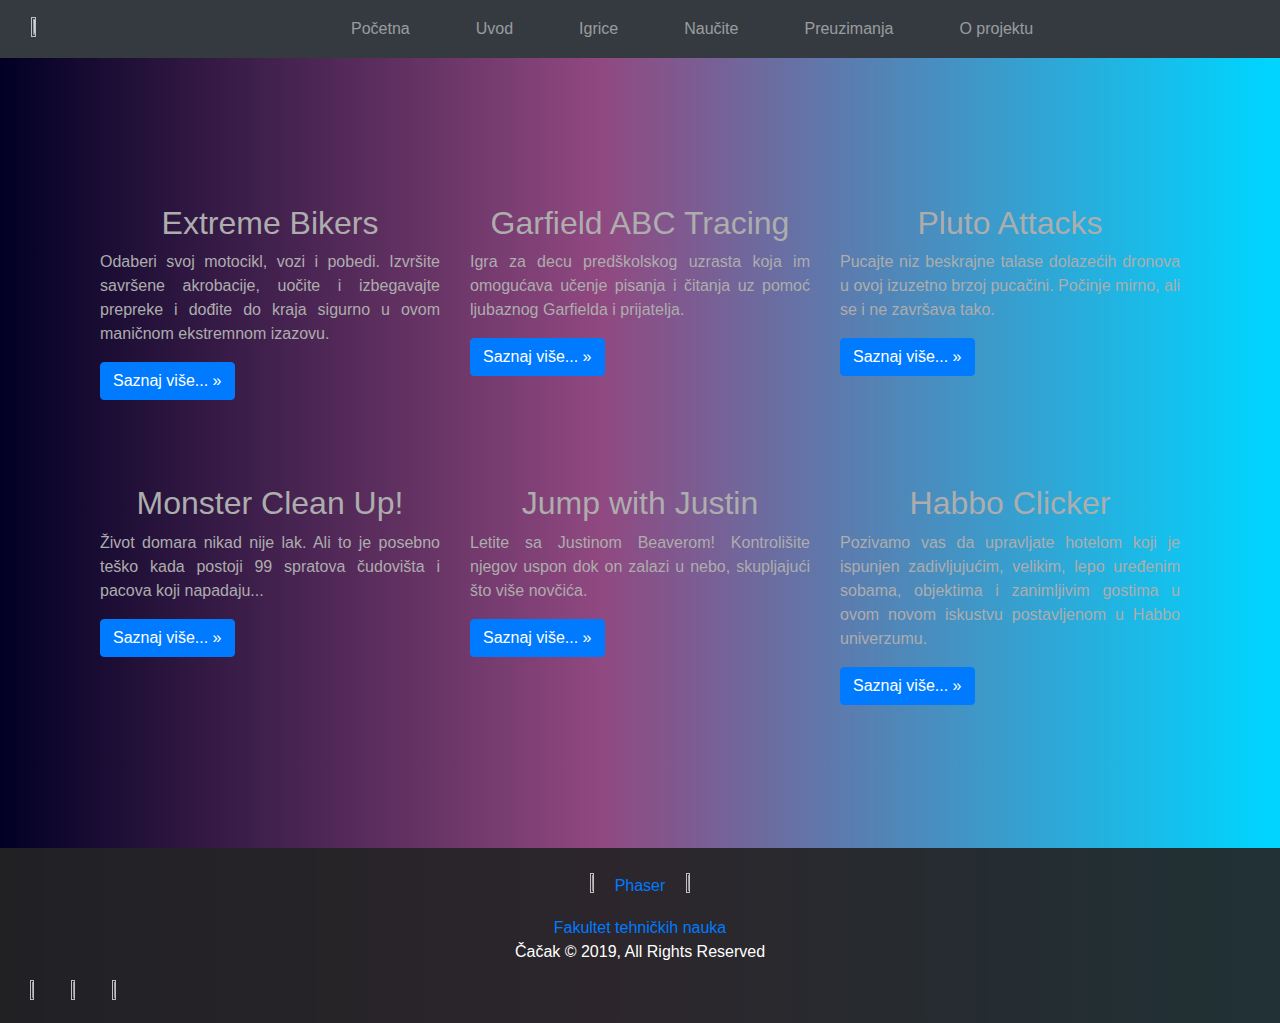
==== Igrice.html @ c7f11ecc "Add files via upload" ====
<!DOCTYPE html>
<html lang="en">

<head>
  <meta charset="UTF-8">
  <meta name="viewport" content="width=device-width, initial-scale=1.0">
  <meta http-equiv="X-UA-Compatible" content="ie=edge">
  <title>Igrice</title>
  <meta name="viewport" content="width=device-width, initial-scale=1">
  <link rel="stylesheet" type="text/css" media="screen" href="main.css">
  
  <!-- Latest compiled and minified CSS -->
  <link rel="stylesheet" href="https://maxcdn.bootstrapcdn.com/bootstrap/4.2.1/css/bootstrap.min.css">

  <!-- jQuery library -->
  <script src="https://ajax.googleapis.com/ajax/libs/jquery/3.3.1/jquery.min.js"></script>

  <!-- Popper JS -->
  <script src="https://cdnjs.cloudflare.com/ajax/libs/popper.js/1.14.6/umd/popper.min.js"></script>

  <!-- Latest compiled JavaScript -->
  <script src="https://maxcdn.bootstrapcdn.com/bootstrap/4.2.1/js/bootstrap.min.js"></script>
  <script src="main.js"></script>
</head>

<body>

    <div class="container">
        <div class="row">
          <nav class="navbar navbar-expand-lg bg-dark navbar-dark fixed-top">
    
            <div class="col-xl-3 col-lg-3 col-md-6 col-sm-6">
              <a class="navbar-brand" href="index.html"> <img id="logo" src="img/logo.png"></a>
              <button class="navbar-toggler" type="button" data-toggle="collapse" data-target="#collapsibleNavbar"
              aria-controls="collapsibleNavbar" aria-expanded="false" aria-label="Toggle navigation">
                <span class="navbar-toggler-icon"></span>
              </button>
    
            </div>
            <div class="col-xl-9 col-lg-9 col-md-6 col-sm-6">
              <div class="collapse navbar-collapse" id="collapsibleNavbar">
                <ul class="navbar-nav">
                  <li class="nav-item">
                    <a class="nav-link" href="index.html">Početna</a>
                  </li>
                  <li class="nav-item">
                    <a class="nav-link" href="Uvod.html">Uvod</a>
                  </li>
                  <li class="nav-item">
                    <a class="nav-link" href="Igrice.html">Igrice</a>
                  </li>
                  <li class="nav-item">
                    <a class="nav-link" href="Naucite.html">Naučite</a>
                  </li>
                  <li class="nav-item">
                    <a class="nav-link" href="Preuzimanja.html">Preuzimanja</a>
                  </li>
                  <li class="nav-item">
                    <a class="nav-link" href="O projektu.html">O projektu</a>
                  </li>
                </ul>
              </div>
            </div>
          </nav>
        </div>

  <div id="ctn" class="container">

    <div class="row">
      <div class="col-xl-4 col-lg-4 col-md-6 col-sm-12 igr">
        <img src="img/igrice/bikers.png" alt="" width="100%">
        <h2>Extreme Bikers</h2>
        <p> Odaberi svoj motocikl, vozi i pobedi. Izvršite savršene akrobacije, uočite i izbegavajte prepreke i dođite
          do kraja sigurno u ovom maničnom ekstremnom izazovu.</p>
        <!-- Modal-->
        <button type="button" class="btn btn-primary btn-md" data-toggle="modal" data-target="#myModal">Saznaj više...
          »</button>
        <div class="modal fade" id="myModal" role="dialog">
          <div class="modal-dialog">
            <div class="modal-content">
              <div class="modal-header">
                <button type="button" class="close" data-dismiss="modal">&times;</button>
                <h4 class="modal-title">Extreme Bikers</h4>
              </div>
              <div class="modal-body">
                <p>Nedavno je predstavljeno nekoliko sličnih igara i sve su zabavne na svoj način. </p>
                <img src="img/igrice/bikers.png" width="100%" height="100%">
                <p>Igra Extreme Biekrs je jako uzbudljiva i uz pomoć srtrelica se upravljla vozilom, ali takođe mora se
                  paziti na održavanje ravnoteže. Tokom vožnje treba izbegavati objekte koji se pojavljuju na putu, od
                  raznih platformi do pokretnih valjaka. Takođe tu su i ogromne petlje, eksplozivni dinamiti i još mnogo
                  toga.</p>
                <img src="img/igrice/bikers2.png" width="100%" height="100%">
                <p>Cilj je preći stazu za što kraće vreme. Srećno!</p>
              </div>
              <div class="modal-footer">
                <button type="button" class="btn btn-default" data-dismiss="modal">Zatvori</button>
              </div>
            </div>

          </div>
        </div>
      </div>

      <div class="col-xl-4 col-lg-4 col-md-6 col-sm-12 igr">
        <img src="img/igrice/garfield.png" alt="" width="100%">
        <h2>Garfield ABC Tracing</h2>
        <p>Igra za decu predškolskog uzrasta koja im omogućava učenje pisanja i čitanja uz pomoć ljubaznog Garfielda i
          prijatelja.</p>
        <!-- Modal-->
        <button type="button" class="btn btn-primary btn-md" data-toggle="modal" data-target="#myModal1">Saznaj više...
          »</button>
        <div class="modal fade" id="myModal1" role="dialog">
          <div class="modal-dialog">
            <div class="modal-content">
              <div class="modal-header">
                <button type="button" class="close" data-dismiss="modal">&times;</button>
                <h4 class="modal-title">Garfield ABC Tracing</h4>
              </div>
              <div class="modal-body">
                <p>Ovo je savršena igra za decu predškolskog uzrasta, omogućava im lako, brzo i zabavno učenje čitanja i
                  pisanja. </p>
                <img src="img/igrice/garfield.png" width="100%" height="100%">
                <p>Zasnovana je na popularnom Garfild brendu, koga deca obožavaju. Igra je odličan način da deca uče
                  pisanje slova. Mogu izabrati velika ili mala slova. Prvo će imati uputstvo kako napisati neko slovo, a
                  onda će morati sami da pišu linije koje će formirati određeno slovo. </p>
                <img src="img/igrice/garfield2.png" width="100%" height="100%">
                <p>Ovo pomaaže deci da prepoznaju različite oblike od kojih se formiraju slova i sve to je praćeno
                  odgovarajućim zvukom.</p>
              </div>
              <div class="modal-footer">
                <button type="button" class="btn btn-default" data-dismiss="modal">Zatvori</button>
              </div>
            </div>

          </div>
        </div>
      </div>
      <div class="col-xl-4 col-lg-4 col-md-6 col-sm-12 igr">
        <img src="img/igrice/pluto.png" alt="" width="100%">
        <h2>Pluto Attacks</h2>
        <p>Pucajte niz beskrajne talase dolazećih dronova u ovoj izuzetno brzoj pucačini. Počinje mirno, ali se i ne
          završava tako.</p>
        <!-- Modal-->
        <button type="button" class="btn btn-primary btn-md" data-toggle="modal" data-target="#myModal2">Saznaj više...
          »</button>
        <div class="modal fade" id="myModal2" role="dialog">
          <div class="modal-dialog">
            <div class="modal-content">
              <div class="modal-header">
                <button type="button" class="close" data-dismiss="modal">&times;</button>
                <h4 class="modal-title">Pluto Attacks</h4>
              </div>
              <div class="modal-body">
                <p>Poving Games je izdao novu uzbudljivu pucačinu na osnovu klasične igre Phaser Invaders, ali sa
                  značajnim izmenama. </p>
                <img src="img/igrice/pluto.png" width="100%" height="100%">
                <p>Igra počinje veoma mirno i prvih nekoliko nivoa će biti veoma laki. Međutim, kako igra odmiče nivoi
                  postaju sve teži, ritam igre postaje sve brži i uzbudljiviji. Na višim nivoima napadača je sve više i
                  postaju sve jači.</p>
                <img src="img/igrice/pluto2.png" width="100%" height="100%">
              </div>
              <div class="modal-footer">
                <button type="button" class="btn btn-default" data-dismiss="modal">Zatvori</button>
              </div>
            </div>

          </div>
        </div>
      </div>
      <div class="col-xl-4 col-lg-4 col-md-6 col-sm-12 igr">
        <img src="img/igrice/monster.png" alt="" width="100%">
        <h2>Monster Clean Up!</h2>
        <p>Život domara nikad nije lak. Ali to je posebno teško kada postoji 99 spratova čudovišta i pacova koji
          napadaju... </p>
        <!-- Modal-->
        <button type="button" class="btn btn-primary btn-md" data-toggle="modal" data-target="#myModal3">Saznaj više...
          »</button>
        <div class="modal fade" id="myModal3" role="dialog">
          <div class="modal-dialog">
            <div class="modal-content">
              <div class="modal-header">
                <button type="button" class="close" data-dismiss="modal">&times;</button>
                <h4 class="modal-title">Monster Clean Up</h4>
              </div>
              <div class="modal-body">
                <p>Ovde postoji više igara, klasične arkade, mačevanje itd.</p>
                <img src="img/igrice/monster.png" width="100%" height="100%">
                <p>U ovoj igri vi ste domar koji treba da obiđe 99 spratova, ali na svakom spratu ga čeka neka prepreka
                  kao što su čudovišta, pacovi itd. Potrebno je uskladiti brži tempo igranja, jer prespora igra neće
                  biti dovoljna da se pređu sve prepreke.</p>
                <p>Nakon prelaska jednog nivoa dobijate nagradu u vidu novca, koji možete koristiti za kupovinu boljleg
                  oružja, sa kojim ćete lakše savladati neprijatelje.</p>
              </div>
              <div class="modal-footer">
                <button type="button" class="btn btn-default" data-dismiss="modal">Zatvori</button>
              </div>
            </div>

          </div>
        </div>
      </div>
      <div class="col-xl-4 col-lg-4 col-md-6 col-sm-12 igr">
        <img src="img/igrice/jump.png" alt="" width="100%">
        <h2>Jump with Justin</h2>
        <p>Letite sa Justinom Beaverom! Kontrolišite njegov uspon dok on zalazi u nebo, skupljajući što više novčića.
        </p>
        <!-- Modal-->
        <button type="button" class="btn btn-primary btn-md" data-toggle="modal" data-target="#myModal4">Saznaj više...
          »</button>
        <div class="modal fade" id="myModal4" role="dialog">
          <div class="modal-dialog">
            <div class="modal-content">
              <div class="modal-header">
                <button type="button" class="close" data-dismiss="modal">&times;</button>
                <h4 class="modal-title">Jump with Justin</h4>
              </div>
              <div class="modal-body">
                <p>Vi preuzimate ulogu Džastina Beavera.</p>
                <img src="img/igrice/jump.png" width="100%" height="100%">
                <p>Uz pomoć strelica se povucite nazad i ispalite Džastina u nebo. Dok je u letu možete kontrolisati
                  njegovo kretanje i na taj način sakupljate novčiće i ostale bonuse.</p>
                <p>Cilj je sakupiti što više novčića i ostalih bonusa, da bi se zadržao što duže u vazduhu.</p>
              </div>
              <div class="modal-footer">
                <button type="button" class="btn btn-default" data-dismiss="modal">Zatvori</button>
              </div>
            </div>

          </div>
        </div>

      </div>
      <div class="col-xl-4 col-lg-4 col-md-6 col-sm-12 igr">
        <img src="img/igrice/habbo.png" alt="" width="100%">
        <h2>Habbo Clicker</h2>
        <p>Pozivamo vas da upravljate hotelom koji je ispunjen zadivljujućim, velikim, lepo uređenim sobama, objektima
          i zanimljivim gostima u ovom novom iskustvu postavljenom u Habbo univerzumu.</p>
        <!-- Modal-->
        <button type="button" class="btn btn-primary btn-md" data-toggle="modal" data-target="#myModal5">Saznaj više...
          »</button>
        <div class="modal fade" id="myModal5" role="dialog">
          <div class="modal-dialog">
            <div class="modal-content">
              <div class="modal-header">
                <button type="button" class="close" data-dismiss="modal">&times;</button>
                <h4 class="modal-title">Habbo Clicker</h4>
              </div>
              <div class="modal-body">
                <p>OrangeGames je upravo objavio potpuno novu igru Habbo Clicker.</p>
                <img src="img/igrice/habbo.png" width="100%" height="100%">
                <p>U ovoj igri vi upravljate sopstvenim hotelom koji je opremljen luksuznim sobama. U hotel vam dolaze
                  zanimljivi gosti sa raznim zahtevima. Vi morate da ispunjavate njihove zahteve.</p>
                <img src="img/igrice/habbo2.png" width="100%" height="100%">
                <p>Igra započinje tako što imate samo jednu sobu, a kasnije kroz igru, kako zarađujete novac, uređujete
                  sobu i otključavate ostale sobe.</p>
              </div>
              <div class="modal-footer">
                <button type="button" class="btn btn-default" data-dismiss="modal">Zatvori</button>
              </div>
            </div>

          </div>
        </div>

      </div>
    </div>
  </div>
  </div>
  <div class="container">
    <div class="row">
      <div class="col-xl-12 col-lg-12 col-md-12 col-sm-12">
        <h2></h2>
      </div>
    </div>
    <div class="col-xl-12 col-lg-12 col-md-12 col-sm-12"></div>
  </div>
  <div class="col-xl-12 col-lg-12 col-md-12 col-sm-12"></div>
  </div>
  <div class="col-xl-12 col-lg-12 col-md-12 col-sm-12"></div>
  </div>
  <div class="col-xl-12 col-lg-12 col-md-12 col-sm-12"></div>
  </div>
  <div class="col-xl-12 col-lg-12 col-md-12 col-sm-12"></div>
  </div>

  </div>
  <button onclick="topFunction()" id="myBtn" title="Go to top">Na vrh</button>
  <footer>
    <div class="container-fluid">
      <div class="row">
        <div class="col-xl-12">
  
          <div class="container-fluid text-center bg-lightgray">
            <div class="copyrights" style="margin-top:25px;">
              <p><a href="https://phaser.io/" target="_blank"> <img src="img/lean.png" alt="" width="3%" height="3%">
                  Phaser <img src="img/lean.png" alt="" width="3%" height="3%"> </a></p>
              <p><a href="http://www.ftn.kg.ac.rs/">Fakultet tehničkih nauka<br></a>
              
               <span>Čačak © 2019, All Rights Reserved </span><div class="footer1"><a href="https://phaser.discourse.group/"><img
                  src="img/footer.png" alt="" width="3%" height="3%"></a>
              <a href="https://twitter.com/phaser_"><img src="img/footer1.png" alt="" width="3%" height="3%"></a>
              <a href="https://github.com/photonstorm/phaser"><img src="img/footer2.jpg" alt="" width="3%"
                  height="3%"></a>
            </p></div>
          </div> 
            </div>
          </div>
  
  
      </div>
  
    </div>
  </footer>
  </body>
  
  </html>
---- main.css ----
body{
    height: 100%;
    background: rgb(2,0,36);
    background: linear-gradient(90deg, rgba(2,0,36,1) 0%, rgba(115,25,95,0.7934524151457458) 47%, rgba(0,212,255,1) 99%);
    font-family: 'Franklin Gothic Medium', 'Arial Narrow', Arial, sans-serif;	
}

#logo{
    width:50%;
    height:50%;
}

.nav-link{
margin-right:50px;    
}

/* pocetna */


.carousel-inner img {
    width: 100%;
  }

 .carousel-inner{
     margin-top:20px; 
     border-radius: 50%;
 }

 .carousel-item img{
   height: 100%;
 }
 
 .levi{
   position: relative;
   right: 500px;
 }
 .desni{
   position: relative;
   left: -1200px;
   
 }
 .levi1{
  position: relative;
  right: 500px;
  
}
 .linija{
     width: 60%;
    margin: auto;
     border-top: 1.5px solid rgb(150, 149, 149);

 }
.sadr-naslov{
   text-align: center;
}
.font1{
    color: rgb(150, 149, 149);
}
.glow{
  font-size: 50px;
  color: #fff;
  text-align: center;
  -webkit-animation: glow 1s ease-in-out infinite alternate;
  -moz-animation: glow 1s ease-in-out infinite alternate;
  animation: glow 1s ease-in-out infinite alternate;

}
@-webkit-keyframes glow {
  from {
    text-shadow: 0 0 10px #fff, 0 0 20px #fff, 0 0 30px #9600aa, 0 0 40px #9600aa, 0 0 50px #9600aa, 0 0 60px #9600aa, 0 0 70px #9600aa;
  }
  
  to {
    text-shadow: 0 0 20px #fff, 0 0 30px #679bfa, 0 0 40px #679bfa, 0 0 50px #679bfa, 0 0 60px #679bfa, 0 0 70px #679bfa, 0 0 80px #679bfa;
  }
}
.font2:hover{
    color: white;
}
.sadrhov:hover{
    font-size: 60px;
}

/* uvod */

#ctn{
    margin-top: 150px; 
    margin-bottom: 100px;
    text-align: center;
    
}

#naslov {
    text-align: center;
    color: white;
    text-shadow: 2px 2px 4px #441d53;
    font-size: 60px;
  
}

#naslov:hover{
    color: rgb(49, 48, 48);
}

hr{
    background-color: white;
  width: 70%;
    
}
.hov1{
  padding: 20px;
  background-color:rgba(165, 165, 165, 0.226);  
  border-radius: 5%;
  
}

.hov1:hover{
    background-color:rgb(165, 165, 165); 
  
}

.container .marketing{
    padding: 10px;
    margin-top: 50px;
}

.marketing .col-lg-4 {
    margin-bottom: 1.5rem;
    text-align: center;
  }
  .marketing h2 {
    font-weight: normal;
  }
  .marketing .col-lg-4 p {
    margin-right: .75rem;
    margin-left: .75rem;
  }
  .uh1{
    color: rgb(28, 26, 59);

  }
  .uh2{
    text-align: justify;
    font-size: 19px;
    color: white;
  }
.sadr1 h2{
  color: white;
  text-shadow: 2px 2px 4px #441d53;
  text-align: left;
}

#ctn1{
    margin-top: 50px;
}

#sadrzaj{
    color: beige;
    padding: 10px;
}

iframe{
  width: 100%;
}

/* naucite */
/* o nama */

#naslov2{
    margin-top: 0px;
    color: white;
    text-align: center;
    font-style: italic;
  text-shadow: 2px 2px 4px #717577;
}
.naslov3{
    margin-bottom: 30px;
    color: rgb(49, 48, 48);
    text-align: center;
    font-style: italic;
  text-shadow: 2px 2px 4px #717577;
}
.fa {
    padding: 15px;
    font-size: 50px;
    width: 50 px;
    text-align: center;
    text-decoration: none;
    border-radius: 50%;
    
  }
  
  .fa:hover {
      opacity: 0.9;
  }
  
  .fa-facebook {
    background: #3B5998;
    color: white;
    
  }
  
  
  .fa-google {
    background: #dd4b39;
    color: white;
  }
  
  .fa-instagram {
    background: #ee087bfd;
    color: white;
  }
  .form-container{
    width: 500px;
    margin: auto;
  }
  
  /*igrice*/
  #jumbo{
      margin-top: 20px;
  }

 .igr{
   padding: 30px;
   color: rgb(173, 173, 173);
   text-align: justify;
 }
 .igr h2{
   text-align: center;
 }

  .igr:hover{
    background-color:rgb(41, 40, 46); 
    border-radius: 5%;
  }
.modal-body p{
  color:rgb(39, 39, 39);
}
/*Preuzimanja*/
#ljubicasto{
  background-color: purple;
  color: white;
}

/* naucite */
.tekst{
  text-align: justify;
}
.slike{
  display: block;
  margin-left: auto;
  margin-right: auto;
  width: 60%;
}
.tekst1{
  text-align: center;
  color: white;
  
}

/* preuzimanje */

#slikas{
  text-align: center;
}
#uh1{
  color: rgb(207, 203, 203);
}
.progress{
  margin:auto;
}

.preuz_hov:hover{
  background-color: rgba(171, 171, 172, 0.61);
}
.p1{
  font-size: 20px;
}
/* o nama */
.onama p{
  text-align: justify;
  color: rgb(173, 173, 173);
  
}
.onama h3{
  text-align: justify;
  color: rgb(158, 163, 162);

}
.onama:hover{
    background-color:rgba(83, 81, 81, 0.418); 
}

.form-container{
  width: 60%;

}
.card-deck .card{
  background-color:rgb(197, 190, 190);
}

.card-deck .card img{
  opacity: 0.5;
}
.card-deck .card img:hover{
  opacity: 1.0;

}
.mapa{
  margin: auto;
}

footer{
  background-color: rgba(36, 36, 37, 0.925);
  color: white;
}
.footer1{
  width: 100%;
  text-align: left;
}

/*Na vrh*/
#myBtn {
  display: none;
  position: fixed;
  bottom: 20px;
  right: 30px;
  z-index: 99;
  font-size: 18px;
  border: none;
  outline: none;
  background-color: rgb(126, 29, 129);
  color: white;
  cursor: pointer;
  padding: 15px;
  border-radius: 4px;
}

#myBtn:hover {
  background-color: #555;
}

/* RESPONSIVE */

@media only screen and (min-width: 600px) and (max-width: 768px){
#demo{
    margin-top: 250px;
  }

  #ctn{
    margin-top: 310px;
  }

  #gmp_canvas{
    width: 100%;
  }
  
}

@media only screen and (min-width: 768px) and (max-width: 1200px){

}

@media only screen and (min-width: 1200px){

}
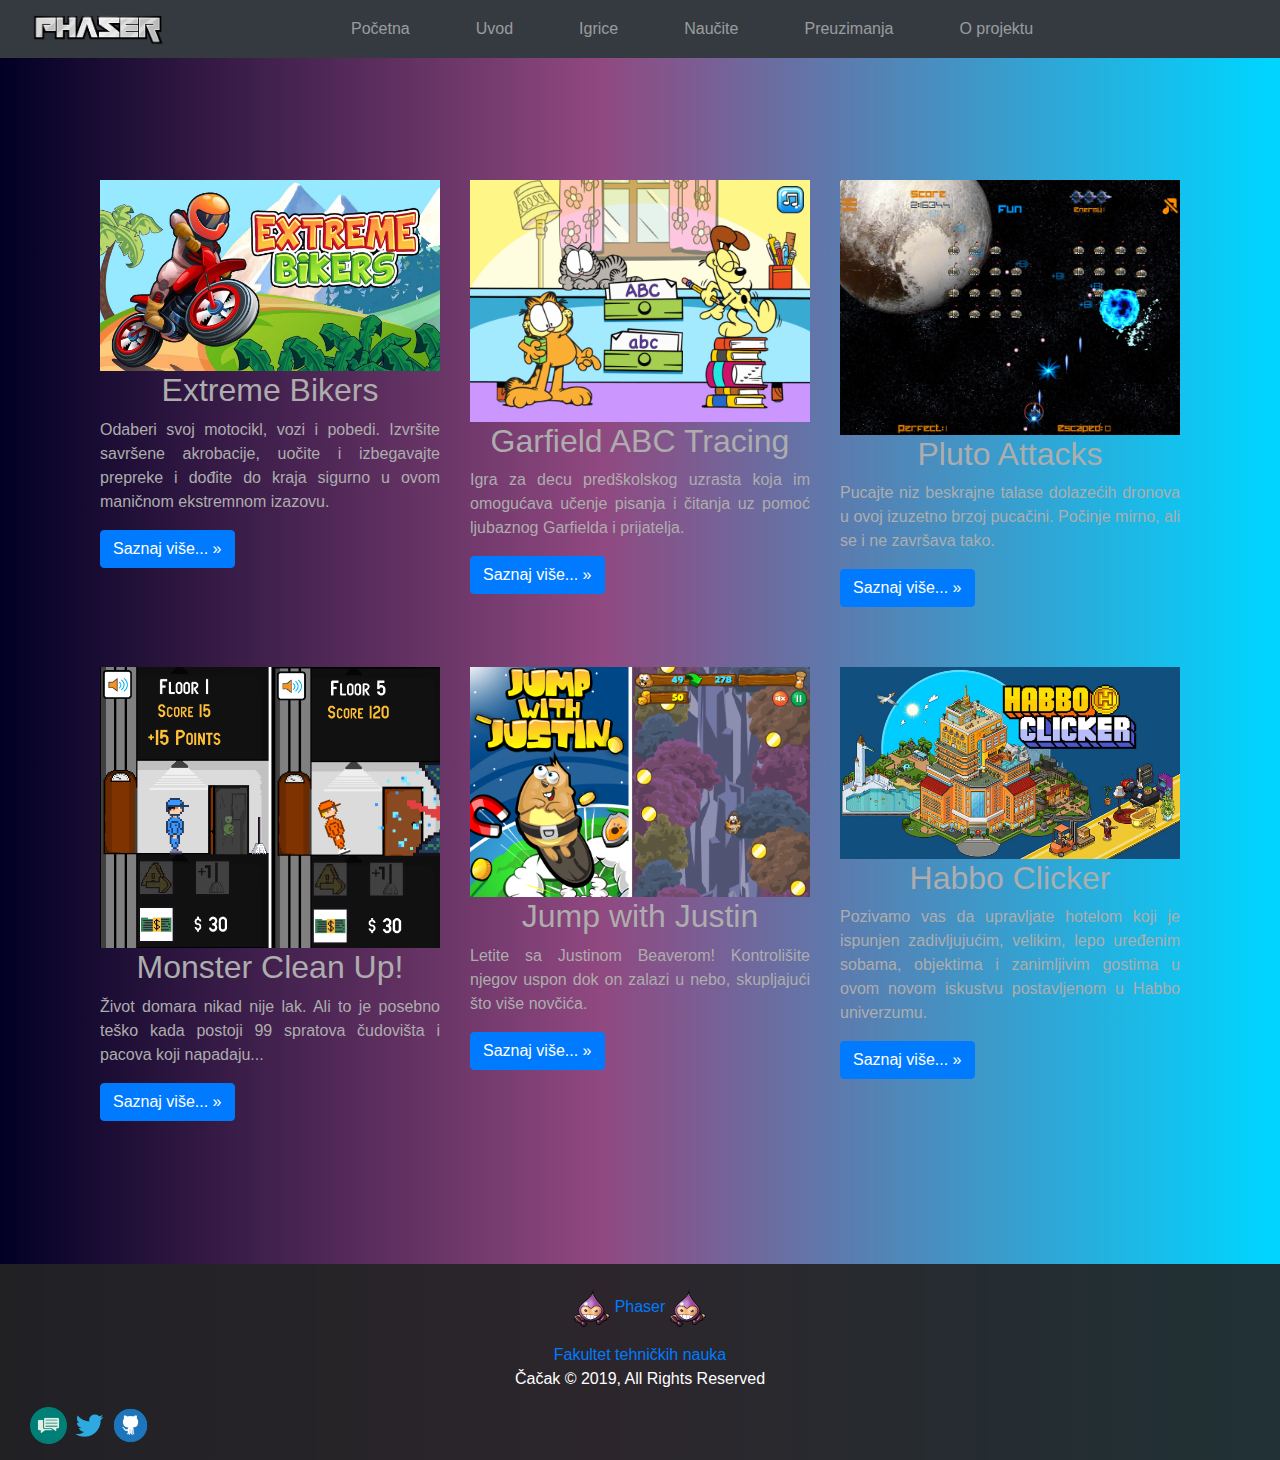
==== commit eb87e066: "Add files via upload" ====
--- a/Igrice.html
+++ b/Igrice.html
@@ -6,6 +6,7 @@
   <meta name="viewport" content="width=device-width, initial-scale=1.0">
   <meta http-equiv="X-UA-Compatible" content="ie=edge">
   <title>Igrice</title>
+  <link rel="shortcut icon" href="img/lean.png" type="image/x-icon">
   <meta name="viewport" content="width=device-width, initial-scale=1">
   <link rel="stylesheet" type="text/css" media="screen" href="main.css">
   
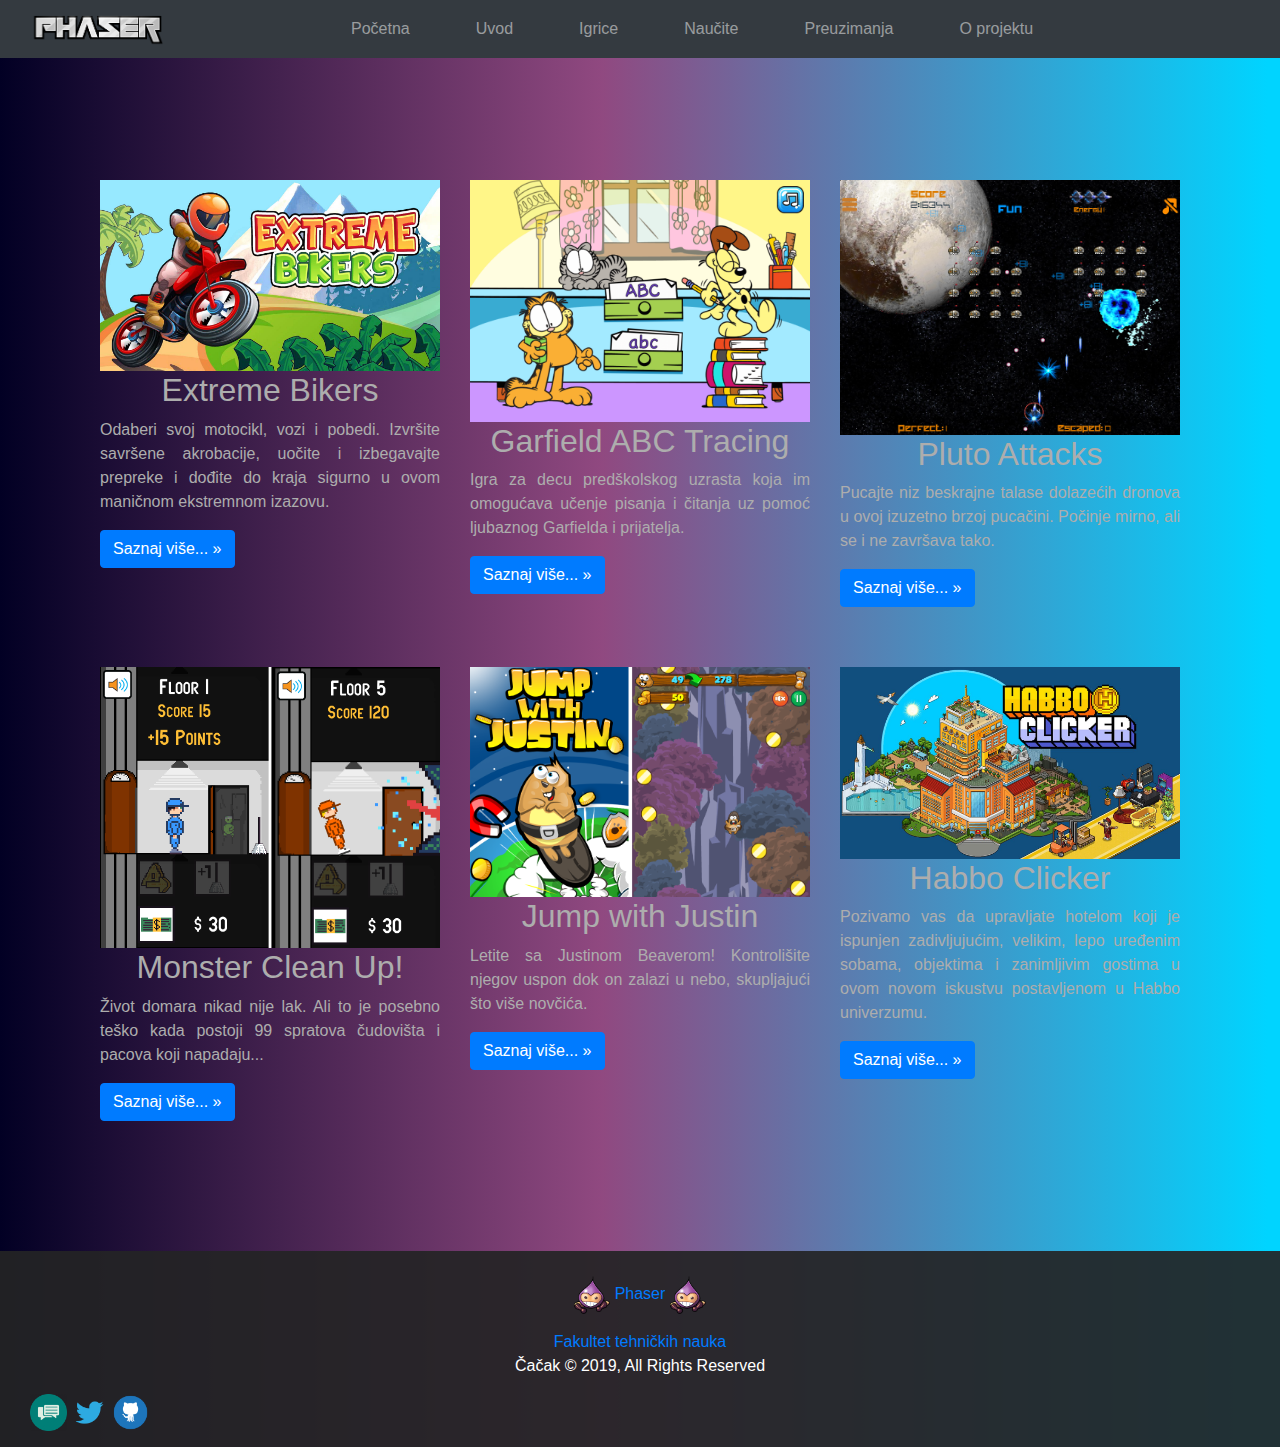
==== commit 642b99b0: "Add files via upload" ====
--- a/Igrice.html
+++ b/Igrice.html
@@ -31,7 +31,7 @@
           <nav class="navbar navbar-expand-lg bg-dark navbar-dark fixed-top">
     
             <div class="col-xl-3 col-lg-3 col-md-6 col-sm-6">
-              <a class="navbar-brand" href="index.html"> <img id="logo" src="img/logo.png"></a>
+              <a class="navbar-brand" href="index.html"> <img id="logo" src="img/logo.png" alt="Phaser"></a>
               <button class="navbar-toggler" type="button" data-toggle="collapse" data-target="#collapsibleNavbar"
               aria-controls="collapsibleNavbar" aria-expanded="false" aria-label="Toggle navigation">
                 <span class="navbar-toggler-icon"></span>
@@ -57,7 +57,7 @@
                     <a class="nav-link" href="Preuzimanja.html">Preuzimanja</a>
                   </li>
                   <li class="nav-item">
-                    <a class="nav-link" href="O projektu.html">O projektu</a>
+                    <a class="nav-link" href="Oprojektu.html">O projektu</a>
                   </li>
                 </ul>
               </div>
@@ -69,7 +69,7 @@
 
     <div class="row">
       <div class="col-xl-4 col-lg-4 col-md-6 col-sm-12 igr">
-        <img src="img/igrice/bikers.png" alt="" width="100%">
+        <img src="img/igrice/bikers.png" alt="Bikers" width="100%">
         <h2>Extreme Bikers</h2>
         <p> Odaberi svoj motocikl, vozi i pobedi. Izvršite savršene akrobacije, uočite i izbegavajte prepreke i dođite
           do kraja sigurno u ovom maničnom ekstremnom izazovu.</p>
@@ -85,12 +85,12 @@
               </div>
               <div class="modal-body">
                 <p>Nedavno je predstavljeno nekoliko sličnih igara i sve su zabavne na svoj način. </p>
-                <img src="img/igrice/bikers.png" width="100%" height="100%">
+                <img src="img/igrice/bikers.png" alt="Bikers" width="100%" height="100%">
                 <p>Igra Extreme Biekrs je jako uzbudljiva i uz pomoć srtrelica se upravljla vozilom, ali takođe mora se
                   paziti na održavanje ravnoteže. Tokom vožnje treba izbegavati objekte koji se pojavljuju na putu, od
                   raznih platformi do pokretnih valjaka. Takođe tu su i ogromne petlje, eksplozivni dinamiti i još mnogo
                   toga.</p>
-                <img src="img/igrice/bikers2.png" width="100%" height="100%">
+                <img src="img/igrice/bikers2.png" alt="Bikers" width="100%" height="100%">
                 <p>Cilj je preći stazu za što kraće vreme. Srećno!</p>
               </div>
               <div class="modal-footer">
@@ -103,7 +103,7 @@
       </div>
 
       <div class="col-xl-4 col-lg-4 col-md-6 col-sm-12 igr">
-        <img src="img/igrice/garfield.png" alt="" width="100%">
+        <img src="img/igrice/garfield.png" alt="Garfield" width="100%">
         <h2>Garfield ABC Tracing</h2>
         <p>Igra za decu predškolskog uzrasta koja im omogućava učenje pisanja i čitanja uz pomoć ljubaznog Garfielda i
           prijatelja.</p>
@@ -120,11 +120,11 @@
               <div class="modal-body">
                 <p>Ovo je savršena igra za decu predškolskog uzrasta, omogućava im lako, brzo i zabavno učenje čitanja i
                   pisanja. </p>
-                <img src="img/igrice/garfield.png" width="100%" height="100%">
+                <img src="img/igrice/garfield.png" alt="Garfield" width="100%" height="100%">
                 <p>Zasnovana je na popularnom Garfild brendu, koga deca obožavaju. Igra je odličan način da deca uče
                   pisanje slova. Mogu izabrati velika ili mala slova. Prvo će imati uputstvo kako napisati neko slovo, a
                   onda će morati sami da pišu linije koje će formirati određeno slovo. </p>
-                <img src="img/igrice/garfield2.png" width="100%" height="100%">
+                <img src="img/igrice/garfield2.png" alt="Garfield" width="100%" height="100%">
                 <p>Ovo pomaaže deci da prepoznaju različite oblike od kojih se formiraju slova i sve to je praćeno
                   odgovarajućim zvukom.</p>
               </div>
@@ -137,7 +137,7 @@
         </div>
       </div>
       <div class="col-xl-4 col-lg-4 col-md-6 col-sm-12 igr">
-        <img src="img/igrice/pluto.png" alt="" width="100%">
+        <img src="img/igrice/pluto.png" alt="Pluto" width="100%">
         <h2>Pluto Attacks</h2>
         <p>Pucajte niz beskrajne talase dolazećih dronova u ovoj izuzetno brzoj pucačini. Počinje mirno, ali se i ne
           završava tako.</p>
@@ -154,22 +154,22 @@
               <div class="modal-body">
                 <p>Poving Games je izdao novu uzbudljivu pucačinu na osnovu klasične igre Phaser Invaders, ali sa
                   značajnim izmenama. </p>
-                <img src="img/igrice/pluto.png" width="100%" height="100%">
+                <img src="img/igrice/pluto.png" alt="Pluto" width="100%" height="100%">
                 <p>Igra počinje veoma mirno i prvih nekoliko nivoa će biti veoma laki. Međutim, kako igra odmiče nivoi
                   postaju sve teži, ritam igre postaje sve brži i uzbudljiviji. Na višim nivoima napadača je sve više i
                   postaju sve jači.</p>
-                <img src="img/igrice/pluto2.png" width="100%" height="100%">
-              </div>
-              <div class="modal-footer">
-                <button type="button" class="btn btn-default" data-dismiss="modal">Zatvori</button>
-              </div>
-            </div>
-
-          </div>
-        </div>
-      </div>
-      <div class="col-xl-4 col-lg-4 col-md-6 col-sm-12 igr">
-        <img src="img/igrice/monster.png" alt="" width="100%">
+                <img src="img/igrice/pluto2.png" alt="Pluto" width="100%" height="100%">
+              </div>
+              <div class="modal-footer">
+                <button type="button" class="btn btn-default" data-dismiss="modal">Zatvori</button>
+              </div>
+            </div>
+
+          </div>
+        </div>
+      </div>
+      <div class="col-xl-4 col-lg-4 col-md-6 col-sm-12 igr">
+        <img src="img/igrice/monster.png" alt="Monster" width="100%">
         <h2>Monster Clean Up!</h2>
         <p>Život domara nikad nije lak. Ali to je posebno teško kada postoji 99 spratova čudovišta i pacova koji
           napadaju... </p>
@@ -185,7 +185,7 @@
               </div>
               <div class="modal-body">
                 <p>Ovde postoji više igara, klasične arkade, mačevanje itd.</p>
-                <img src="img/igrice/monster.png" width="100%" height="100%">
+                <img src="img/igrice/monster.png" alt="Monster" width="100%" height="100%">
                 <p>U ovoj igri vi ste domar koji treba da obiđe 99 spratova, ali na svakom spratu ga čeka neka prepreka
                   kao što su čudovišta, pacovi itd. Potrebno je uskladiti brži tempo igranja, jer prespora igra neće
                   biti dovoljna da se pređu sve prepreke.</p>
@@ -201,7 +201,7 @@
         </div>
       </div>
       <div class="col-xl-4 col-lg-4 col-md-6 col-sm-12 igr">
-        <img src="img/igrice/jump.png" alt="" width="100%">
+        <img src="img/igrice/jump.png" alt="Jump" width="100%">
         <h2>Jump with Justin</h2>
         <p>Letite sa Justinom Beaverom! Kontrolišite njegov uspon dok on zalazi u nebo, skupljajući što više novčića.
         </p>
@@ -217,7 +217,7 @@
               </div>
               <div class="modal-body">
                 <p>Vi preuzimate ulogu Džastina Beavera.</p>
-                <img src="img/igrice/jump.png" width="100%" height="100%">
+                <img src="img/igrice/jump.png" alt="Jump" width="100%" height="100%">
                 <p>Uz pomoć strelica se povucite nazad i ispalite Džastina u nebo. Dok je u letu možete kontrolisati
                   njegovo kretanje i na taj način sakupljate novčiće i ostale bonuse.</p>
                 <p>Cilj je sakupiti što više novčića i ostalih bonusa, da bi se zadržao što duže u vazduhu.</p>
@@ -232,7 +232,7 @@
 
       </div>
       <div class="col-xl-4 col-lg-4 col-md-6 col-sm-12 igr">
-        <img src="img/igrice/habbo.png" alt="" width="100%">
+        <img src="img/igrice/habbo.png" alt="Habbo" width="100%">
         <h2>Habbo Clicker</h2>
         <p>Pozivamo vas da upravljate hotelom koji je ispunjen zadivljujućim, velikim, lepo uređenim sobama, objektima
           i zanimljivim gostima u ovom novom iskustvu postavljenom u Habbo univerzumu.</p>
@@ -248,10 +248,10 @@
               </div>
               <div class="modal-body">
                 <p>OrangeGames je upravo objavio potpuno novu igru Habbo Clicker.</p>
-                <img src="img/igrice/habbo.png" width="100%" height="100%">
+                <img src="img/igrice/habbo.png" alt="Habbo" width="100%" height="100%">
                 <p>U ovoj igri vi upravljate sopstvenim hotelom koji je opremljen luksuznim sobama. U hotel vam dolaze
                   zanimljivi gosti sa raznim zahtevima. Vi morate da ispunjavate njihove zahteve.</p>
-                <img src="img/igrice/habbo2.png" width="100%" height="100%">
+                <img src="img/igrice/habbo2.png" alt="Habbo" width="100%" height="100%">
                 <p>Igra započinje tako što imate samo jednu sobu, a kasnije kroz igru, kako zarađujete novac, uređujete
                   sobu i otključavate ostale sobe.</p>
               </div>
@@ -267,24 +267,7 @@
     </div>
   </div>
   </div>
-  <div class="container">
-    <div class="row">
-      <div class="col-xl-12 col-lg-12 col-md-12 col-sm-12">
-        <h2></h2>
-      </div>
-    </div>
-    <div class="col-xl-12 col-lg-12 col-md-12 col-sm-12"></div>
-  </div>
-  <div class="col-xl-12 col-lg-12 col-md-12 col-sm-12"></div>
-  </div>
-  <div class="col-xl-12 col-lg-12 col-md-12 col-sm-12"></div>
-  </div>
-  <div class="col-xl-12 col-lg-12 col-md-12 col-sm-12"></div>
-  </div>
-  <div class="col-xl-12 col-lg-12 col-md-12 col-sm-12"></div>
-  </div>
-
-  </div>
+ 
   <button onclick="topFunction()" id="myBtn" title="Go to top">Na vrh</button>
   <footer>
     <div class="container-fluid">
@@ -293,14 +276,14 @@
   
           <div class="container-fluid text-center bg-lightgray">
             <div class="copyrights" style="margin-top:25px;">
-              <p><a href="https://phaser.io/" target="_blank"> <img src="img/lean.png" alt="" width="3%" height="3%">
-                  Phaser <img src="img/lean.png" alt="" width="3%" height="3%"> </a></p>
+              <p><a href="https://phaser.io/" target="_blank"> <img src="img/lean.png" alt="Phaser" width="3%" height="3%">
+                  Phaser <img src="img/lean.png" alt="Phaser" width="3%" height="3%"> </a></p>
               <p><a href="http://www.ftn.kg.ac.rs/">Fakultet tehničkih nauka<br></a>
               
                <span>Čačak © 2019, All Rights Reserved </span><div class="footer1"><a href="https://phaser.discourse.group/"><img
-                  src="img/footer.png" alt="" width="3%" height="3%"></a>
-              <a href="https://twitter.com/phaser_"><img src="img/footer1.png" alt="" width="3%" height="3%"></a>
-              <a href="https://github.com/photonstorm/phaser"><img src="img/footer2.jpg" alt="" width="3%"
+                  src="img/footer.png" alt="Blog" width="3%" height="3%"></a>
+              <a href="https://twitter.com/phaser_"><img src="img/footer1.png" alt="Twitter" width="3%" height="3%"></a>
+              <a href="https://github.com/photonstorm/phaser"><img src="img/footer2.jpg" alt="GitHub" width="3%"
                   height="3%"></a>
             </p></div>
           </div> 
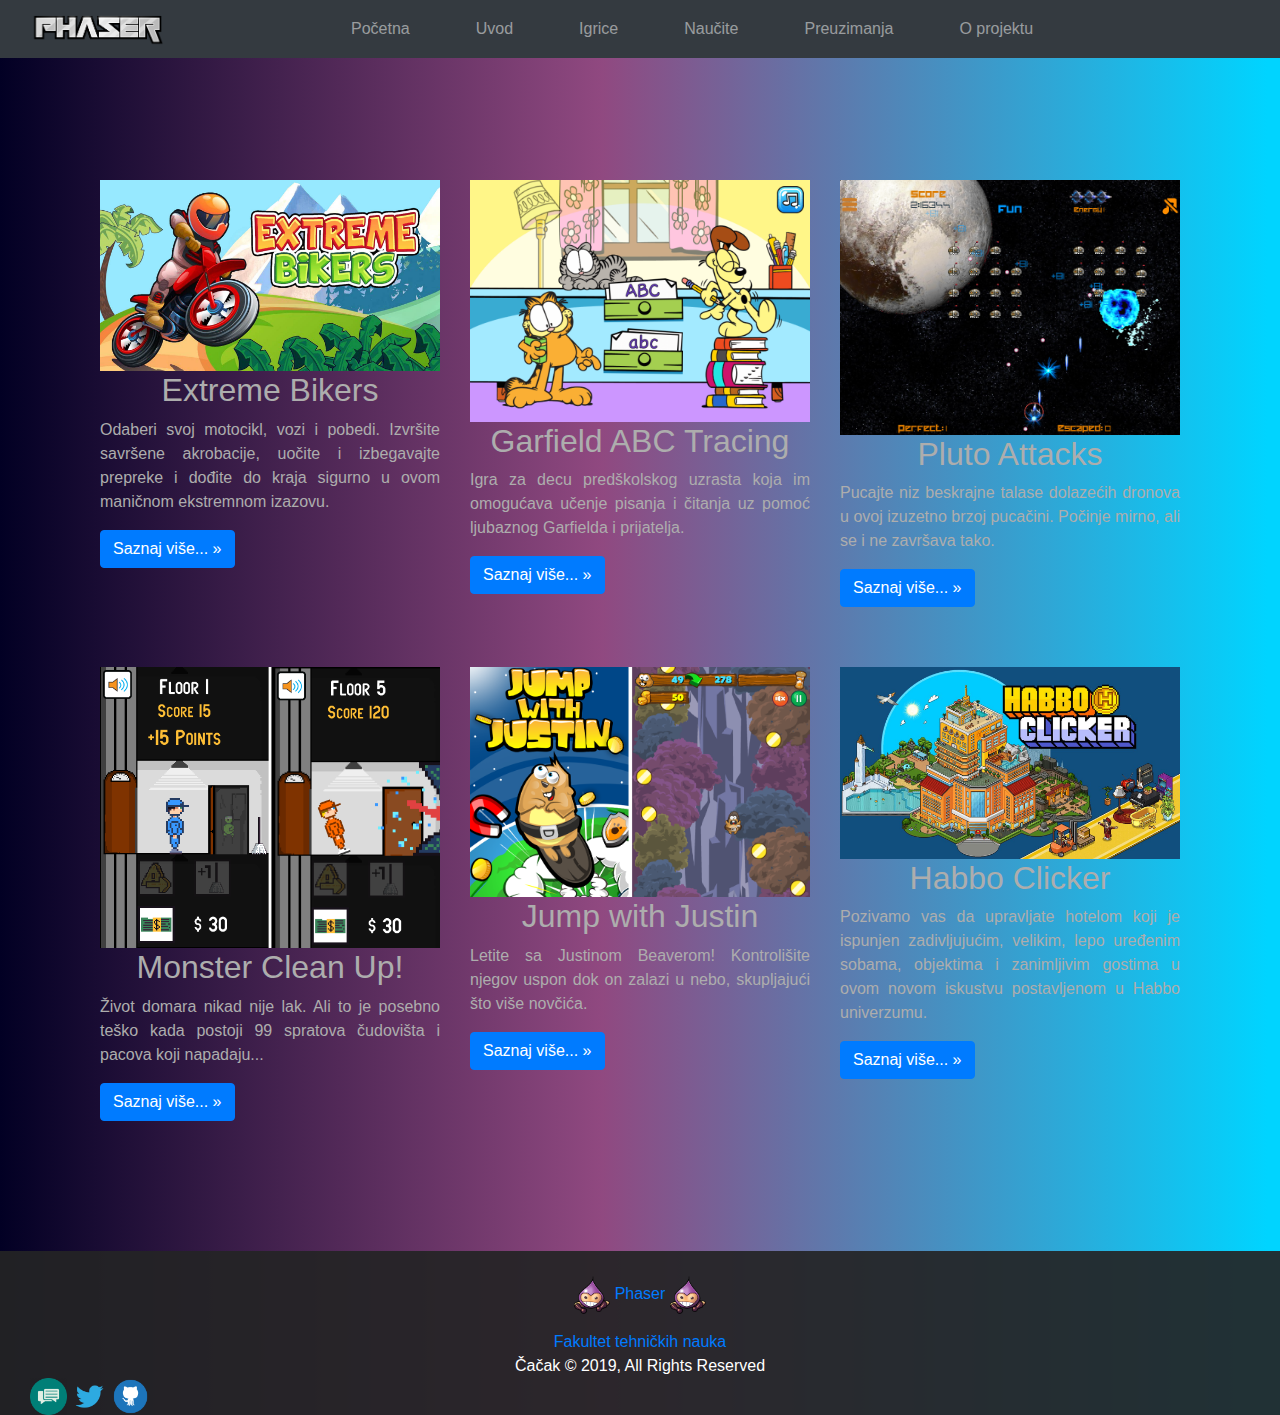
==== commit 82264c8f: "Add files via upload" ====
--- a/Igrice.html
+++ b/Igrice.html
@@ -278,14 +278,14 @@
             <div class="copyrights" style="margin-top:25px;">
               <p><a href="https://phaser.io/" target="_blank"> <img src="img/lean.png" alt="Phaser" width="3%" height="3%">
                   Phaser <img src="img/lean.png" alt="Phaser" width="3%" height="3%"> </a></p>
-              <p><a href="http://www.ftn.kg.ac.rs/">Fakultet tehničkih nauka<br></a>
+            <a href="http://www.ftn.kg.ac.rs/">Fakultet tehničkih nauka<br></a>
               
                <span>Čačak © 2019, All Rights Reserved </span><div class="footer1"><a href="https://phaser.discourse.group/"><img
                   src="img/footer.png" alt="Blog" width="3%" height="3%"></a>
               <a href="https://twitter.com/phaser_"><img src="img/footer1.png" alt="Twitter" width="3%" height="3%"></a>
               <a href="https://github.com/photonstorm/phaser"><img src="img/footer2.jpg" alt="GitHub" width="3%"
                   height="3%"></a>
-            </p></div>
+          </div>
           </div> 
             </div>
           </div>
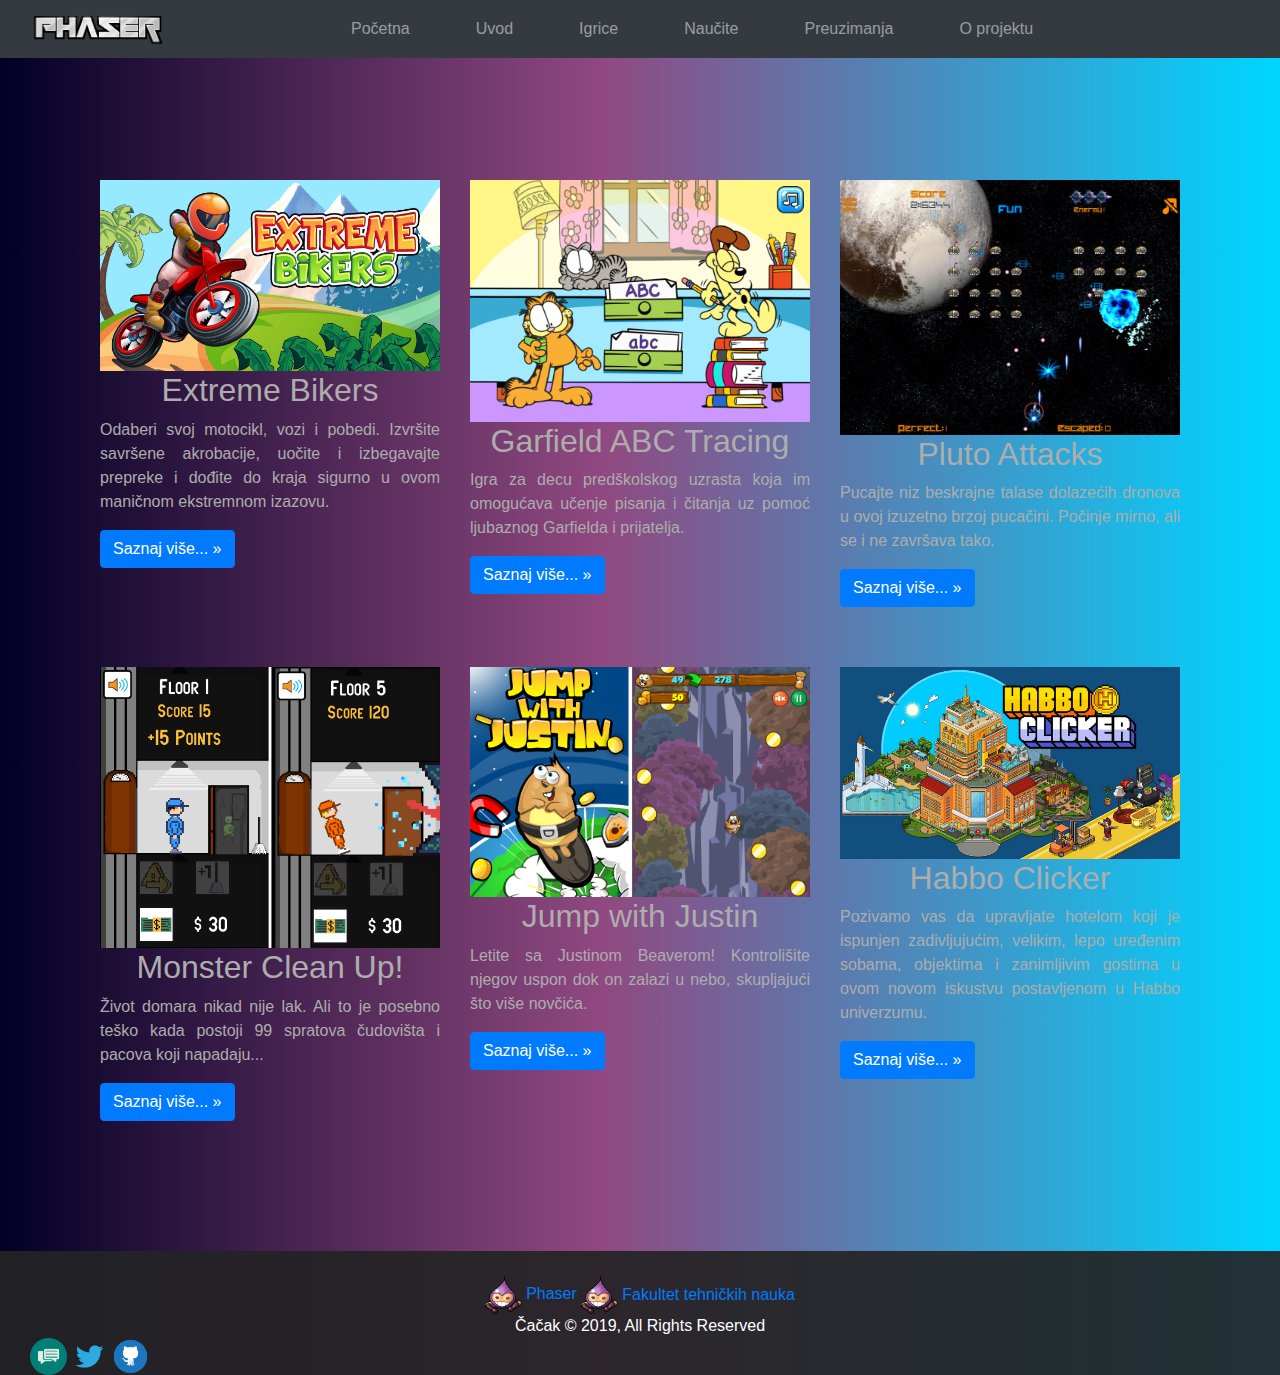
==== commit 758773fa: "Add files via upload" ====
--- a/Igrice.html
+++ b/Igrice.html
@@ -276,8 +276,8 @@
   
           <div class="container-fluid text-center bg-lightgray">
             <div class="copyrights" style="margin-top:25px;">
-              <p><a href="https://phaser.io/" target="_blank"> <img src="img/lean.png" alt="Phaser" width="3%" height="3%">
-                  Phaser <img src="img/lean.png" alt="Phaser" width="3%" height="3%"> </a></p>
+              <a href="https://phaser.io/" target="_blank"> <img src="img/lean.png" alt="Phaser" width="3%" height="3%">
+                  Phaser <img src="img/lean.png" alt="Phaser" width="3%" height="3%"> </a>
             <a href="http://www.ftn.kg.ac.rs/">Fakultet tehničkih nauka<br></a>
               
                <span>Čačak © 2019, All Rights Reserved </span><div class="footer1"><a href="https://phaser.discourse.group/"><img
@@ -289,12 +289,8 @@
           </div> 
             </div>
           </div>
-  
-  
-      </div>
-  
+      </div>
     </div>
   </footer>
   </body>
-  
   </html>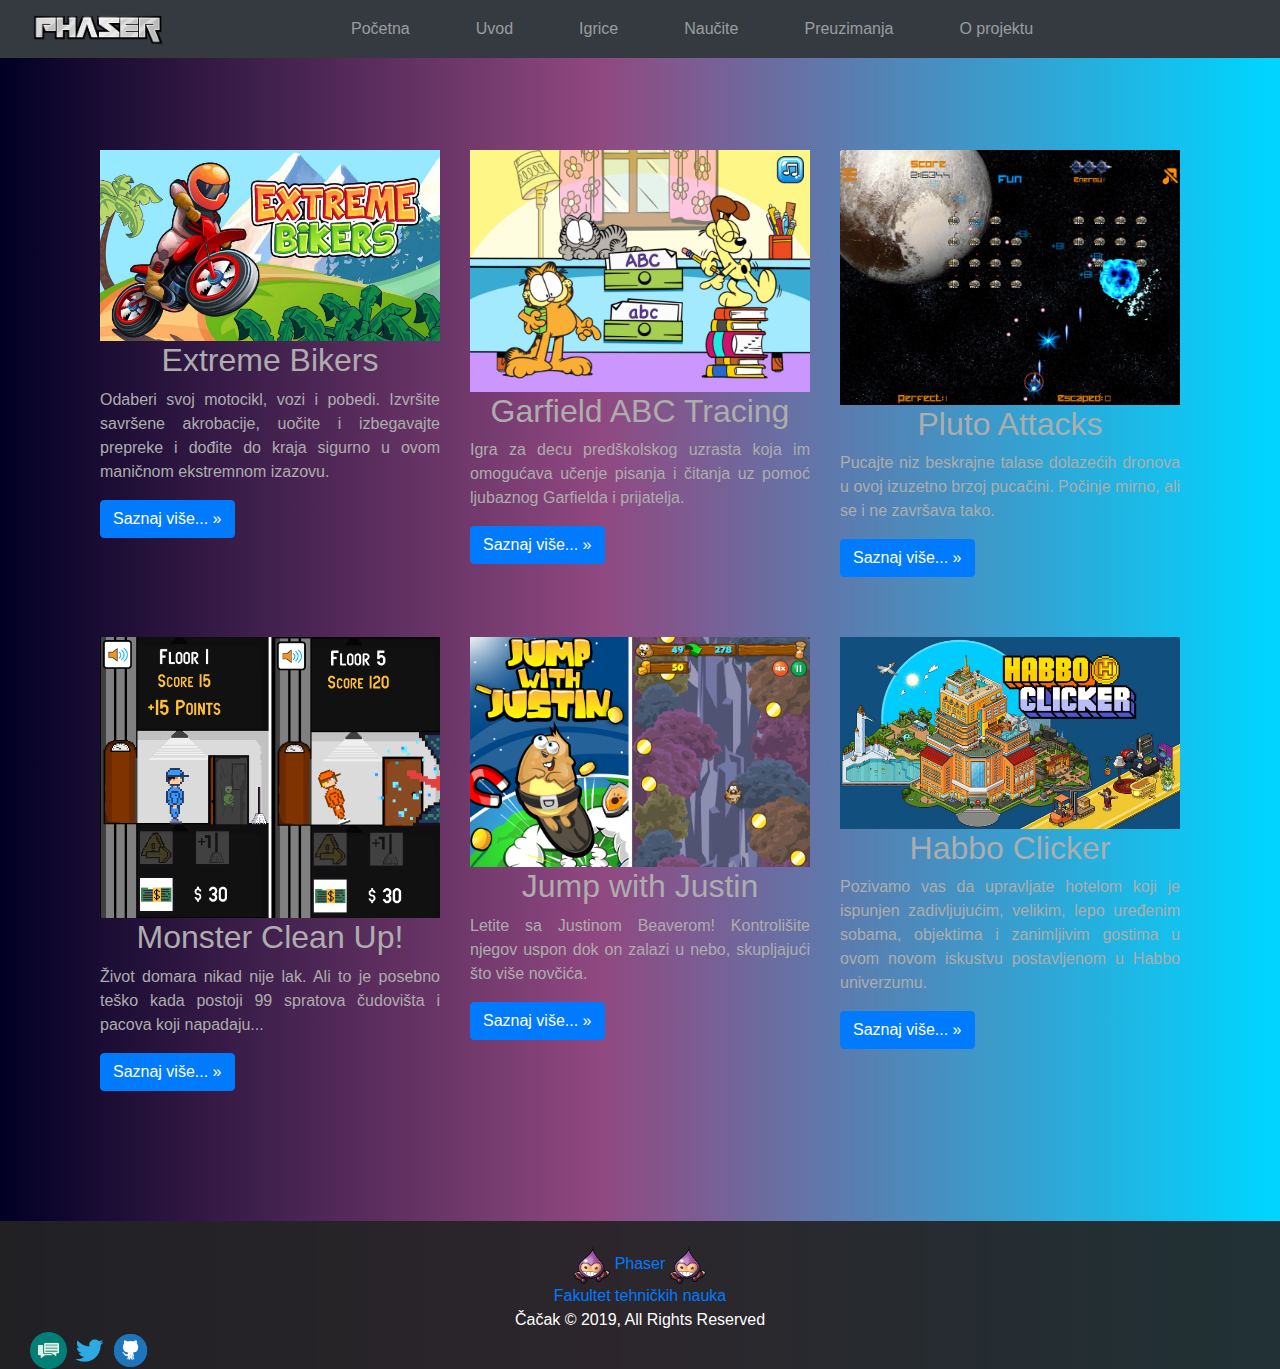
==== commit 3a00c69e: "Add files via upload" ====
--- a/Igrice.html
+++ b/Igrice.html
@@ -5,6 +5,7 @@
   <meta charset="UTF-8">
   <meta name="viewport" content="width=device-width, initial-scale=1.0">
   <meta http-equiv="X-UA-Compatible" content="ie=edge">
+  <meta name="keywords" content="Phaser, Canvas, WebGL, Igrice, Web tehnologije, Framework">
   <title>Igrice</title>
   <link rel="shortcut icon" href="img/lean.png" type="image/x-icon">
   <meta name="viewport" content="width=device-width, initial-scale=1">
@@ -27,7 +28,7 @@
 <body>
 
     <div class="container">
-        <div class="row">
+        <div  id="navbar" class="row">
           <nav class="navbar navbar-expand-lg bg-dark navbar-dark fixed-top">
     
             <div class="col-xl-3 col-lg-3 col-md-6 col-sm-6">
@@ -277,7 +278,7 @@
           <div class="container-fluid text-center bg-lightgray">
             <div class="copyrights" style="margin-top:25px;">
               <a href="https://phaser.io/" target="_blank"> <img src="img/lean.png" alt="Phaser" width="3%" height="3%">
-                  Phaser <img src="img/lean.png" alt="Phaser" width="3%" height="3%"> </a>
+                  Phaser <img src="img/lean.png" alt="Phaser" width="3%" height="3%"> </a><br>
             <a href="http://www.ftn.kg.ac.rs/">Fakultet tehničkih nauka<br></a>
               
                <span>Čačak © 2019, All Rights Reserved </span><div class="footer1"><a href="https://phaser.discourse.group/"><img
--- a/main.css
+++ b/main.css
@@ -5,6 +5,32 @@
     font-family: 'Franklin Gothic Medium', 'Arial Narrow', Arial, sans-serif;	
 }
 
+/*skrol*/
+
+/* width */
+::-webkit-scrollbar {
+  width: 10px;
+}
+
+/* Track */
+::-webkit-scrollbar-track {
+  box-shadow: inset 5px none; 
+}
+ 
+/* Handle */
+::-webkit-scrollbar-thumb {
+  background: rgba(36, 36, 37, 0.925); 
+  border-radius: 10px;
+}
+
+/* Handle on hover */
+::-webkit-scrollbar-thumb:hover {
+  background: rgba(36, 36, 37, 0.925); 
+}
+
+/*skrol - kraj*/
+
+
 #logo{
     width:50%;
     height:50%;
@@ -26,9 +52,9 @@
      border-radius: 50%;
  }
 
- .carousel-item img{
-   height: 100%;
- }
+  .carousel-item img{
+    height: 100%;
+  }
  
  .levi{
    position: relative;
@@ -82,9 +108,11 @@
 }
 
 /* uvod */
-
+#ctnn {
+  margin-top: 60px;
+}
 #ctn{
-    margin-top: 150px; 
+    margin-top: 120px; 
     margin-bottom: 100px;
     text-align: center;
     
@@ -164,7 +192,7 @@
 }
 
 /* naucite */
-/* o nama */
+/* o projektu */
 
 #naslov2{
     margin-top: 0px;
@@ -213,6 +241,11 @@
   .form-container{
     width: 500px;
     margin: auto;
+  }
+  
+  #gmap_canvas img {
+    max-width: none !important;
+    background: none !important;
   }
   
   /*igrice*/
@@ -342,23 +375,28 @@
 
 /* RESPONSIVE */
 
-@media only screen and (min-width: 600px) and (max-width: 768px){
-#demo{
-    margin-top: 250px;
-  }
-
+@media only screen and (max-width: 768px){
   #ctn{
-    margin-top: 310px;
+    margin-top: 350px;
   }
 
   #gmp_canvas{
     width: 100%;
   }
-  
+
+  footer img{
+    width: 6%;
+    height: 6%;
+  }
+  #navbar{
+    margin-bottom: 100px;
+  }
 }
 
 @media only screen and (min-width: 768px) and (max-width: 1200px){
-
+  #navbar{
+    margin-bottom: 100px;
+  }
 }
 
 @media only screen and (min-width: 1200px){
